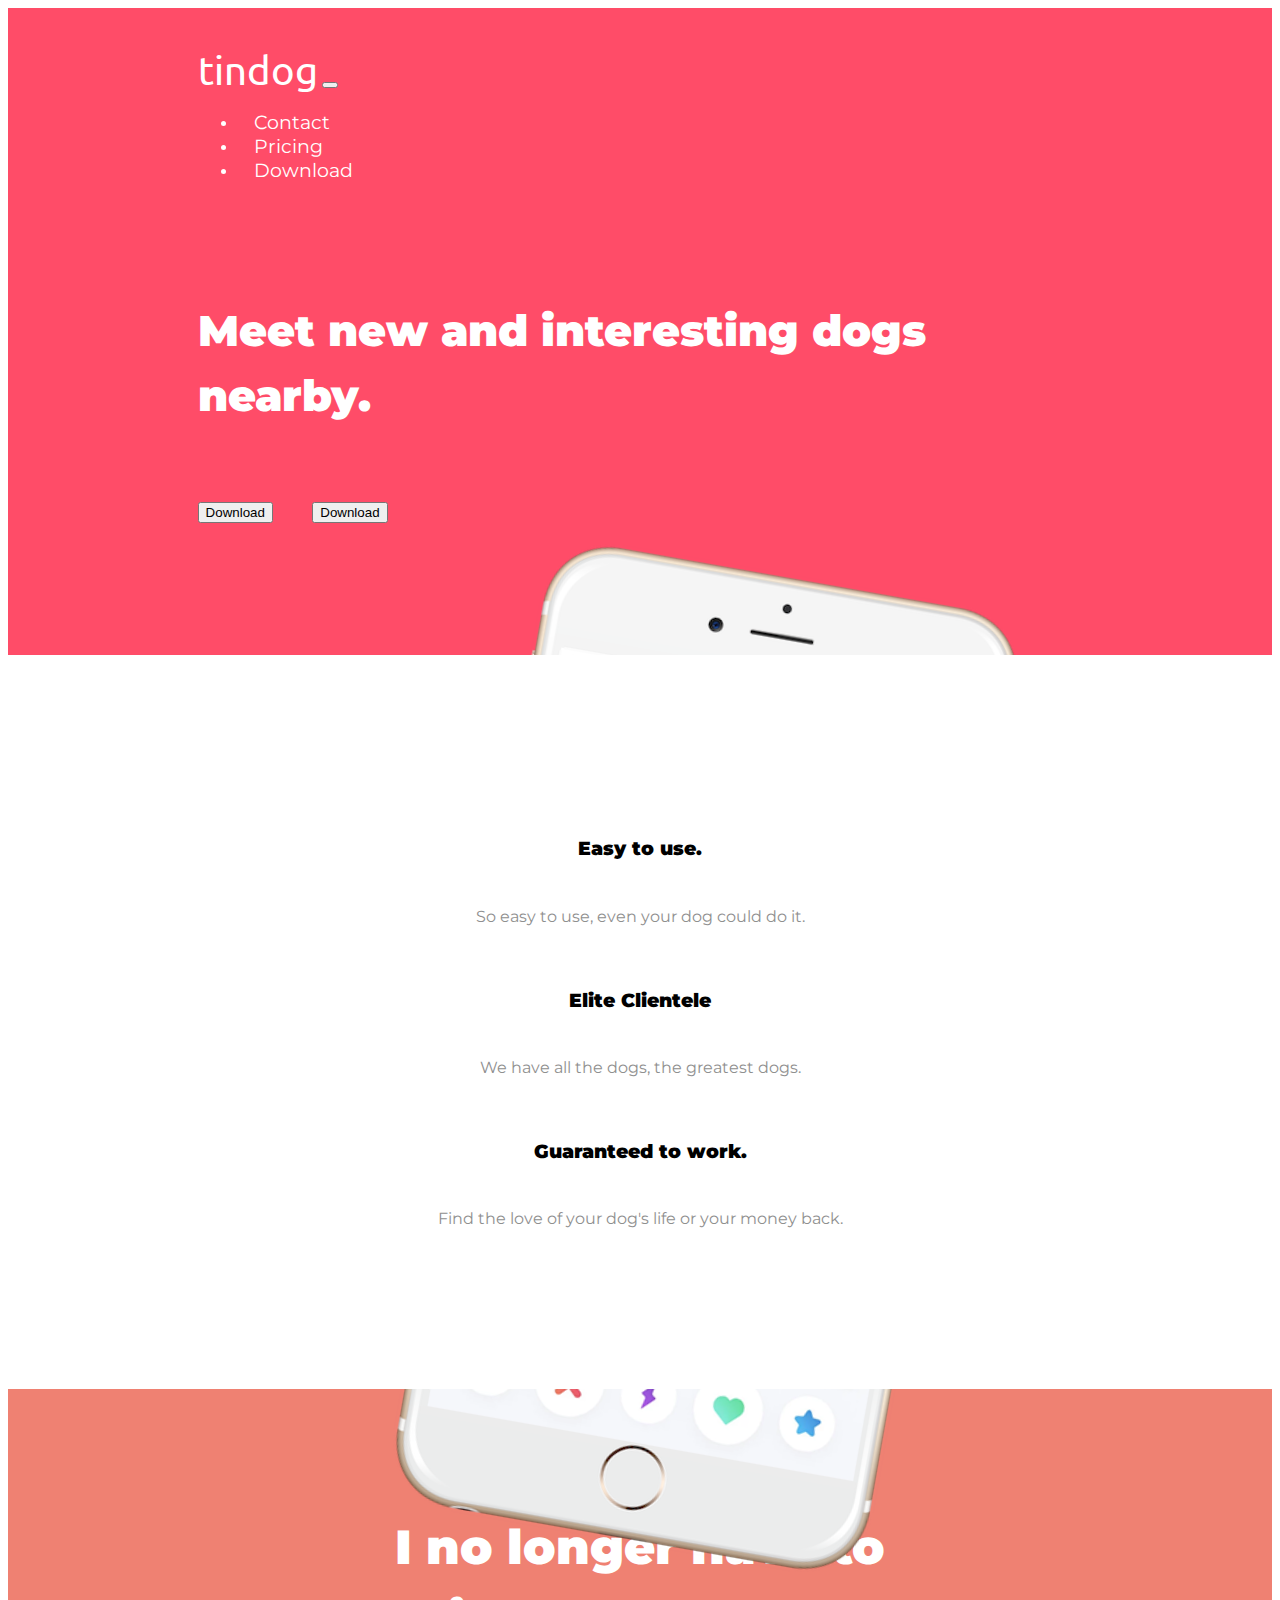
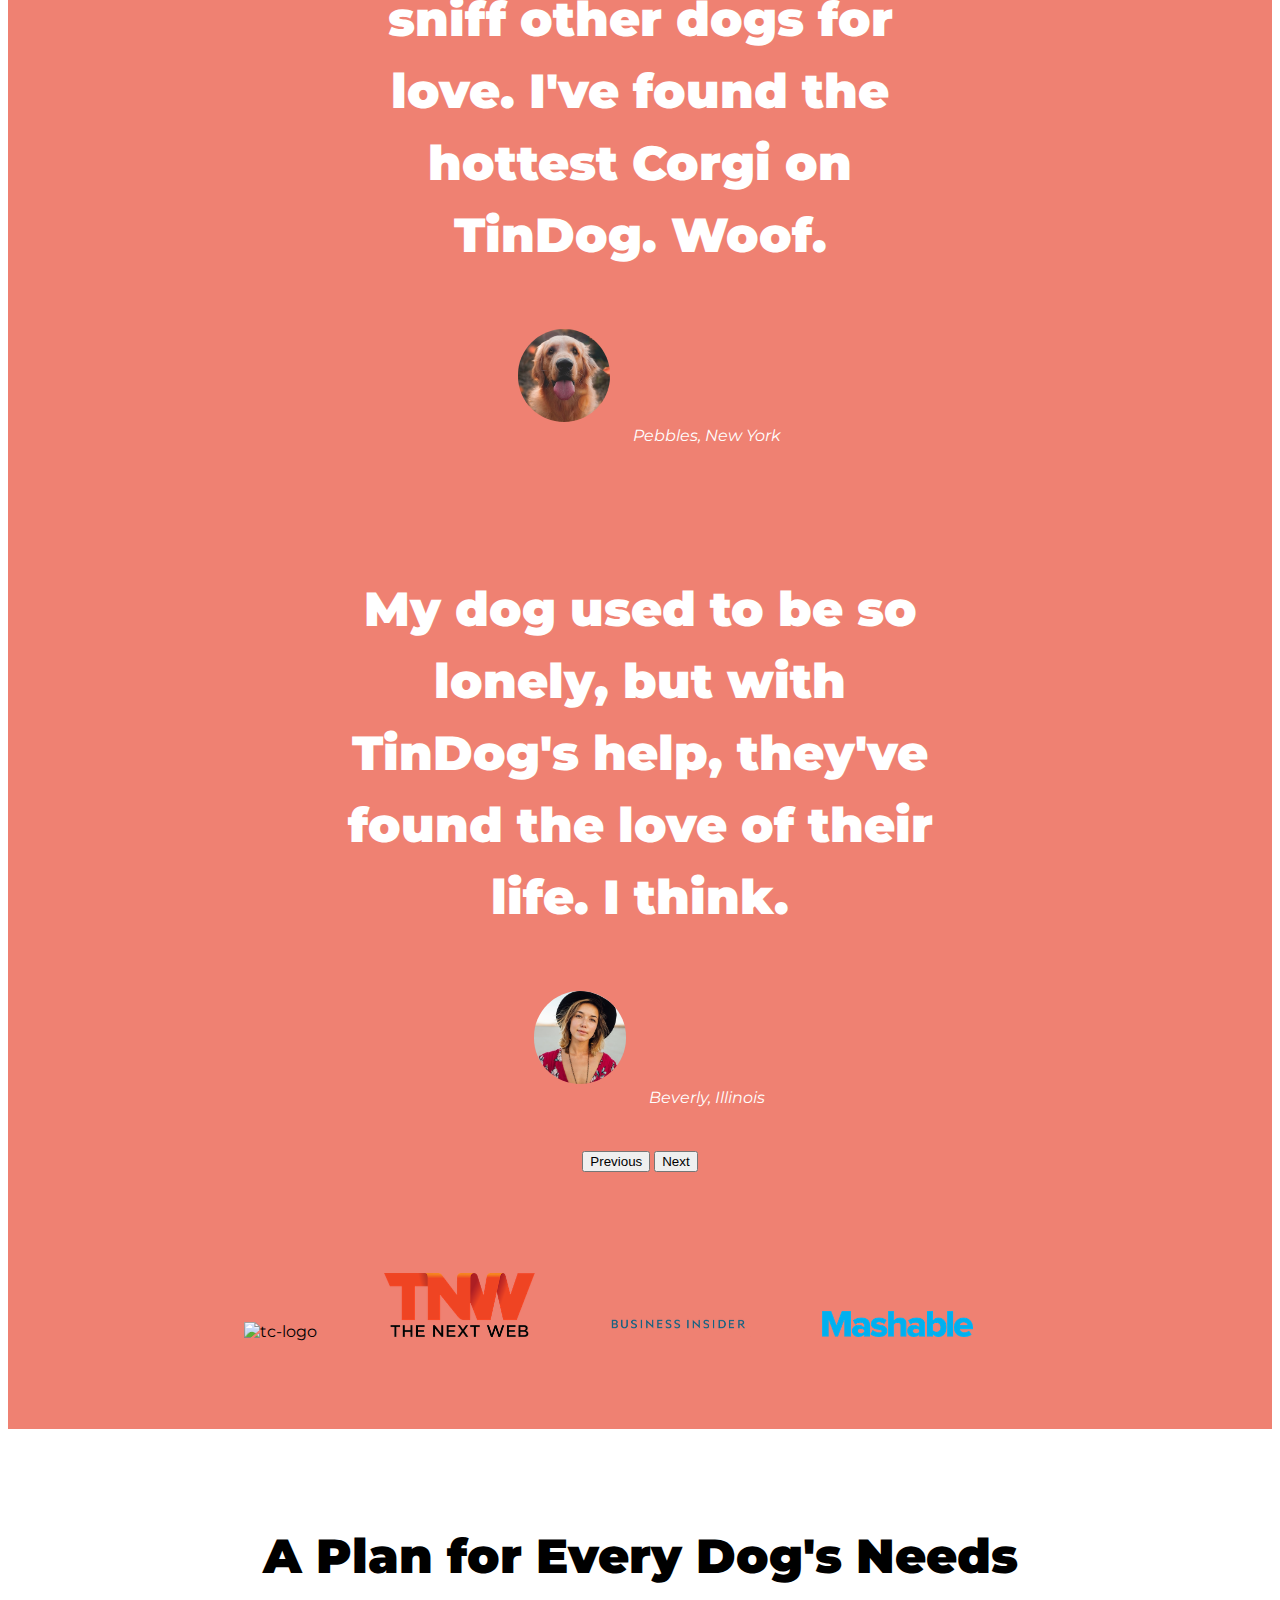
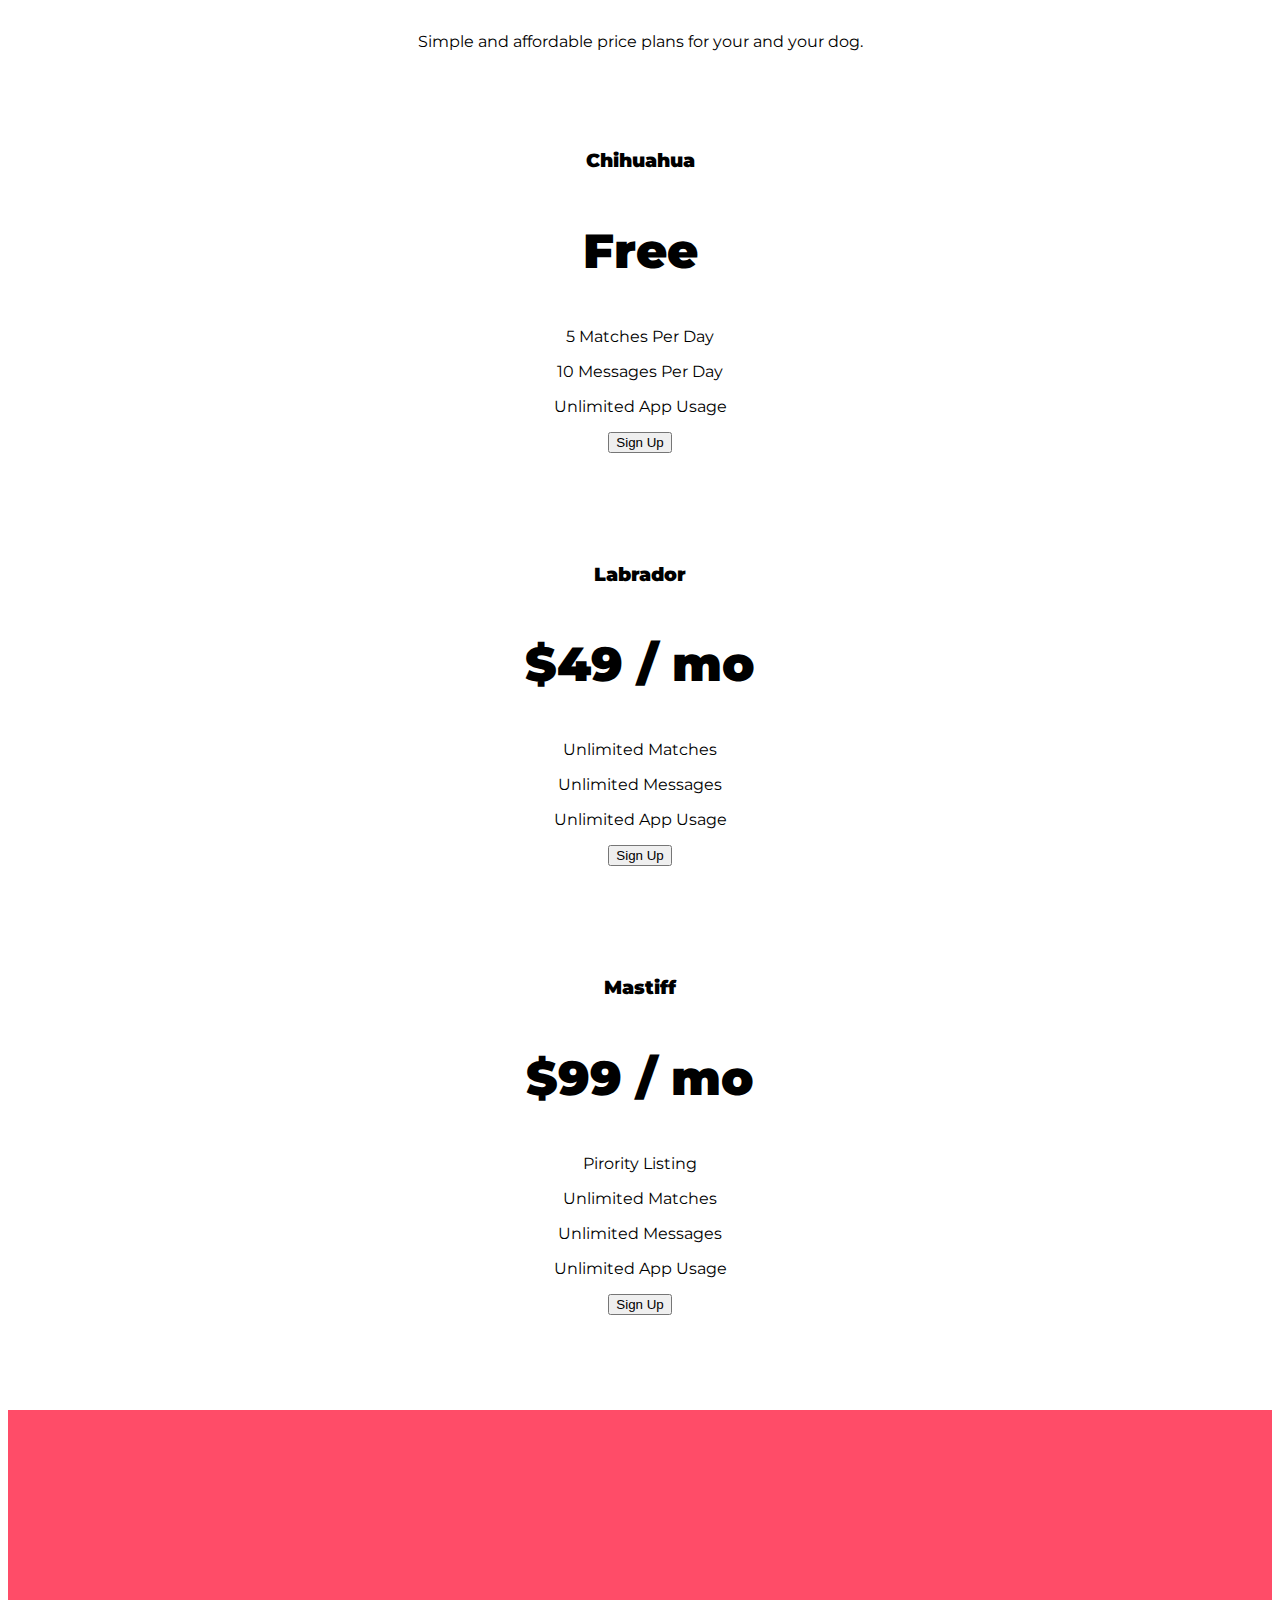
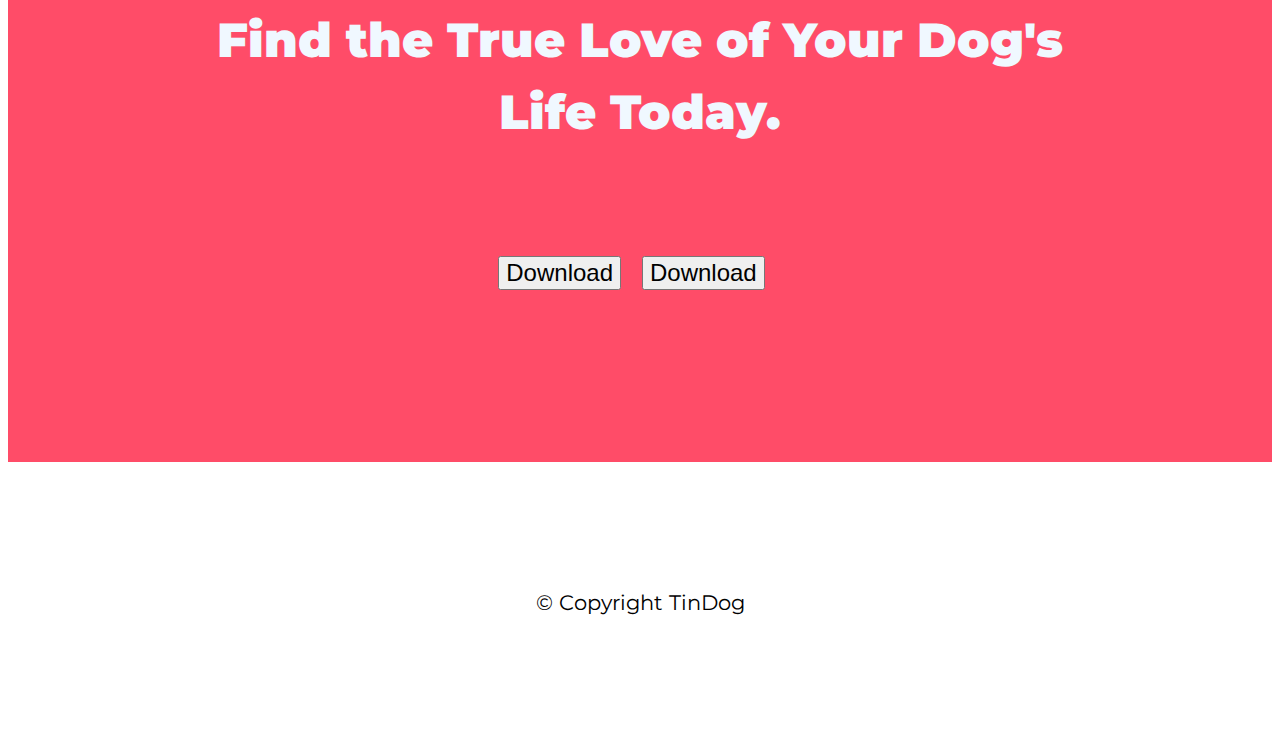
==== TinDog/index.html @ ea794e34 "uploaded two website folders" ====
<!DOCTYPE html>
<html>

<head>
  <meta charset="utf-8">
  <title>TinDog</title>
  <!-- Google fonts -->
  <link rel="preconnect" href="https://fonts.googleapis.com">
  <link rel="preconnect" href="https://fonts.gstatic.com" crossorigin>
  <link href="https://fonts.googleapis.com/css2?family=Montserrat:wght@100;400;900&display=swap" rel="stylesheet">
  <link href="https://fonts.googleapis.com/css2?family=Ubuntu&display=swap" rel="stylesheet">

  <!-- FontAwesome -->
  <script defer src="https://use.fontawesome.com/releases/v5.15.4/js/all.js"
    integrity="sha384-rOA1PnstxnOBLzCLMcre8ybwbTmemjzdNlILg8O7z1lUkLXozs4DHonlDtnE7fpc"
    crossorigin="anonymous"></script>

  <!-- Bootstrap CSS -->
  <link href="https://cdn.jsdelivr.net/npm/bootstrap@5.2.1/dist/css/bootstrap.min.css" rel="stylesheet"
    integrity="sha384-iYQeCzEYFbKjA/T2uDLTpkwGzCiq6soy8tYaI1GyVh/UjpbCx/TYkiZhlZB6+fzT" crossorigin="anonymous">

  <!--Self CSS  -->
  <link rel="stylesheet" href="css/styles.css">

</head>

<body>

  <section id="title" class="coloured-section">

    <div class="container-fluid">

      <!-- Nav Bar -->
      <nav class="navbar navbar-expand-lg navbar-dark ">
        <a class="navbar-brand">tindog</a>
        <button class="navbar-toggler " type="button" data-bs-toggle="collapse" data-bs-target="#navbarToggler1"
          aria-controls="navbarTogglerDemo01" aria-expanded="false" aria-label="Toggle navigation">
          <span class="navbar-toggler-icon"></span>
        </button>
        <div class="collapse navbar-collapse" id="navbarToggler1">
          <ul class="navbar-nav ms-auto">
            <li class="nav-item"><a class="nav-link ">Contact</a></li>
            <li class="nav-item"><a class="nav-link">Pricing</a></li>
            <li class="nav-item"><a class="nav-link">Download</a></li>
          </ul>
        </div>
      </nav>



      <!-- Title -->
      <div class="row">
        <div class="title-txt col-lg-6">
          <h1 class="title-txt">Meet new and interesting dogs nearby.</h1>
          <button class="btn btn-dark btn-lg download-btn effect" type="button"><i class="fab fa-apple"></i> Download</button>
          <button class="btn btn-outline-light btn-lg download-btn effect" type="button"><i class="fab fa-google-play"></i>
            Download</button>
        </div>
        <div class="title-div col-lg-6">
          <img class="title-img effect" src="images/iphone6.png" alt="iphone-mockup">
        </div>
      </div>
    </div>

  </section>


  <!-- Features -->

  <section id="features" class="white-section">
    <div class="container-fluid">
      <div class="row ft-bx">
        <div class="col-lg-4 blocks">
          <i class="fas fa-check-circle fa-4x icon"></i>
          <h3> Easy to use.</h3>
          <p>So easy to use, even your dog could do it.</p>
        </div>

        <div class="col-lg-4 blocks">
          <i class="fas fa-bullseye fa-4x icon"></i>
          <h3> Elite Clientele</h3>
          <p>We have all the dogs, the greatest dogs.</p>
        </div>

        <div class="col-lg-4 blocks">
          <i class="fas fa-heart icon fa-4x"></i>
          <h3> Guaranteed to work.</h3>
          <p>Find the love of your dog's life or your money back.</p>
        </div>

      </div>

    </div>

  </section>


  <!-- Testimonials -->

  <section id="testimonials">
    <div class="container-fluid">
      <div id="testimonialSlide" class="carousel slide" data-bs-ride="carousel" data-bs-interval="2400"
        data-bs-pause="hover">
        <div class="carousel-inner">
          <div class="carousel-item active">
            <h2>I no longer have to sniff other dogs for love. I've found the hottest Corgi on TinDog. Woof.</h2>
            <img src="images/dog-img.jpg" alt="dog-profile">
            <em>Pebbles, New York</em>
          </div>
          <div class="carousel-item">
            <h2 class="testimonial-text">My dog used to be so lonely, but with TinDog's help, they've found the love of
              their life. I think.</h2>
            <img class="testimonial-image" src="images/lady-img.jpg" alt="lady-profile">
            <em>Beverly, Illinois</em>
          </div>
        </div>
        <button class="carousel-control-prev" type="button" data-bs-target="#testimonialSlide" data-bs-slide="prev">
          <span class="carousel-control-prev-icon" aria-hidden="true"></span>
          <span class="visually-hidden">Previous</span>
        </button>
        <button class="carousel-control-next" type="button" data-bs-target="#testimonialSlide" data-bs-slide="next">
          <span class="carousel-control-next-icon" aria-hidden="true"></span>
          <span class="visually-hidden">Next</span>
        </button>
      </div>
    </div>



  </section>


  <!-- Press -->

  <section id="press">
    <img src="images/techcrunch.png" alt="tc-logo">
    <img src="images/tnw.png" alt="tnw-logo">
    <img src="images/bizinsider.png" alt="biz-insider-logo">
    <img src="images/mashable.png" alt="mashable-logo">

  </section>


  <!-- Pricing -->

  <section id="pricing" class="white-section">

    <h2>A Plan for Every Dog's Needs</h2>
    <p>Simple and affordable price plans for your and your dog.</p>

      <div class="row">
        <div class="pricing-col col-lg-4 col-md-6">

          <div class="card text-center ">
            <div class="card-header">
              <h3>Chihuahua</h3>
            </div>
            <div class="card-body">
              <h2>Free</h2>
              <p>5 Matches Per Day</p>
              <p>10 Messages Per Day</p>
              <p>Unlimited App Usage</p>
              <div class="d-grid">
                <button type="button" class="btn btn-lg btn-block btn-outline-dark">Sign Up</button>
              </div>
            </div>
          </div>
        </div>
        <div class="pricing-col col-lg-4 col-md-6">
          <div class="card text-center">
            <div class="card-header">
              <h3>Labrador</h3>
            </div>
            <div class="card-body">
              <h2>$49 / mo</h2>
              <p>Unlimited Matches</p>
              <p>Unlimited Messages</p>
              <p>Unlimited App Usage</p>
              <div class="d-grid">

                <button type="button" class="btn btn-lg btn-dark">Sign Up</button>
              </div>
            </div>
          </div>
        </div>
        <div class="pricing-col col-lg-4 col-md-12">

          <div class="card text-center">
            <div class="card-header">
              <h3>Mastiff</h3>
            </div>
            <div class="card-body">
              <h2>$99 / mo</h2>
              <p>Pirority Listing</p>
              <p>Unlimited Matches</p>
              <p>Unlimited Messages</p>
              <p>Unlimited App Usage</p>
              <div class="d-grid">

                <button type="button"  class="btn btn-lg btn-dark">Sign Up</button>
              </div>
            </div>
          </div>
        </div>
      </div>
    

  </section>


  <!-- Call to Action -->

  <section id="cta" class="coloured-section">

      <div class="cta-container">

        <h3>Find the True Love of Your Dog's Life Today.</h3>
        <button class="btn btn-dark btn-lg download-btn effect" type="button"><i class="fab fa-apple"></i> Download</button>
        <button class="btn btn-light btn-lg download-btn effect" type="button"><i class="fab fa-google-play"></i>
          Download</button>
      </div>

  </section>


  <!-- Footer -->

  <footer id="footer">

    <div class="icons">
      <i class="effect fab fa-brands fa-facebook fa-2x"></i>
      <i class="effect fab fa-brands fa-twitter fa-2x"></i>
      <i class="effect fab fa-brands fa-instagram fa-2x"></i>
      <i class="effect fab fa-brands fa-linkedin fa-2x"></i>
    </div>

    <p>© Copyright TinDog</p>

  </footer>


  <script src="https://cdn.jsdelivr.net/npm/bootstrap@5.2.1/dist/js/bootstrap.bundle.min.js"
    integrity="sha384-u1OknCvxWvY5kfmNBILK2hRnQC3Pr17a+RTT6rIHI7NnikvbZlHgTPOOmMi466C8"
    crossorigin="anonymous"></script>
</body>

</html>
---- TinDog/css/styles.css ----
body{
    font-family: "Montserrat",sans-serif;
}
h1,h2,h3,h4,h5,h6{
    font-weight: 900;
    line-height: 1.5;
}




.row{
    margin-top:3%;
    
}
.container-fluid{
    padding:3% 15% 7%;
}
h1{
    /* Montserrat has 3 different weights : 100 , 400 , 900 */
    
    font-size:2.7rem;
    color:white;
}


/* Navigation Bar */

.navbar{
    padding-bottom: 4.5rem;
}


.navbar-brand{
    font-family: "Ubuntu";
    font-size:2.5rem;

}

.nav-item{
    padding:0 1rem;
}
.nav-link{
    font-size:1.2rem;
}

/* title  */

.title.txt{
    padding: 7% 0 3% 0;
}
/* #title .row.title-img{
    text-align: center;
} */

/* Download Button */

.download-btn{
    margin: 5% 4% 5% 0;
}

/* title-image */
.title-div{
    position:relative;
    /* padding-bottom: 3%; */
}
.title-img{
    width: 55%;
    transform: rotate(10deg);
    position:absolute;
    right:15%;
    top:0%;
}
.title-img:hover{
    /* transform: rotate(0deg);
    transform: scale(1.5); */
    width:40%;
}

/* Section Features */

#features{
    padding:5% 0;
    position:relative;
    /* z-index:0; */
}
.ft-bx{
    font-size:1rem;
    text-align:center;

}

.ft-bx > .blocks{
    padding:1%;
}
.blocks>*{
    margin:5% 0;
}

.ft-bx>.blocks>.icon{
    /* color:#ff4c68; */
    color:#ef8172;
    transition: all 0.4s ease-in-out;
}
.ft-bx>.blocks>.icon:hover{
    color:#ff4c68;
}
.blocks p{
    color:#8f8f8f;
    margin:0 10%;
}

/* Testimonials Section */

#testimonials{
    text-align: center;
    color:#fff;
    background-color: #ef8172;

}
#testimonials h2{
    font-size: 3rem;
}

#testimonials img{
    width:15%;
    border-radius: 100%;
    margin:3%;
}
.carousel-item{
    padding:5% 15%;
}

/* Press Section */
#press{
    background-color: #ef8172;
    text-align: center;
    /* border: solid 1px black; */
    padding:1% 0  7%;
}
#press *{
    width:12%;
    margin:0 5% 0 0;
    transition: all 0.3s ease-in-out;
}
#press *:hover{
    transform: scale(1.4);
}

h2{
    font-size: 3rem;
}

/* Pricing Secition */

#pricing {
    padding:4% 6%;
    text-align:center;
}
#pricing .card{
    transition: all 0.4s ease-in-out;
}
#pricing .card:hover{
    transform: scale(1.1);
    box-shadow: 0 10px 8px 0 rgba(0, 0, 0, 0.2), 0 6px 20px 0 rgba(0, 0, 0, 0.19);
}

.pricing-col{
    padding:4% 2%;
}

@media (max-width :1002px) {
    #title{
        text-align:center;
    }
    .title-img{
        position: static;
        transform: rotate(0deg);
        pointer-events: none;
    
    }
    .title-img:hover{
        /* transform: rotate(0deg); */
        /* transform: scale(1.5); */
        /* width:40%; */
    }
    }
#cta{
    text-align: center;
    padding:2%;
}
.cta-container{
    padding:10%;
    margin:auto;
    width:70%;
}
#cta button{
    font-size: 1.5rem;
    font-weight: 400;
}
#cta .download-btn{
    margin:7% 2% 3% 0;
}
#cta h3{
    color:aliceblue;
    font-size: 3rem;
}

#footer{
    padding:7%;
    text-align: center;
}
.icons *{
    margin:0 2% 3% 0;

}
#footer p{
    font-size: 1.3rem;
}

.coloured-section{
    background-color: #ff4c68;
    color:#fff;
}
.white-section{
   background-color: #fff;
}

.effect{
    transition: all 0.4s ease-in-out;
}
.effect:hover{
    transform: scale(1.1);
    box-shadow: 0 10px 8px 0 rgba(0, 0, 0, 0.2), 0 6px 20px 0 rgba(0, 0, 0, 0.19);
}
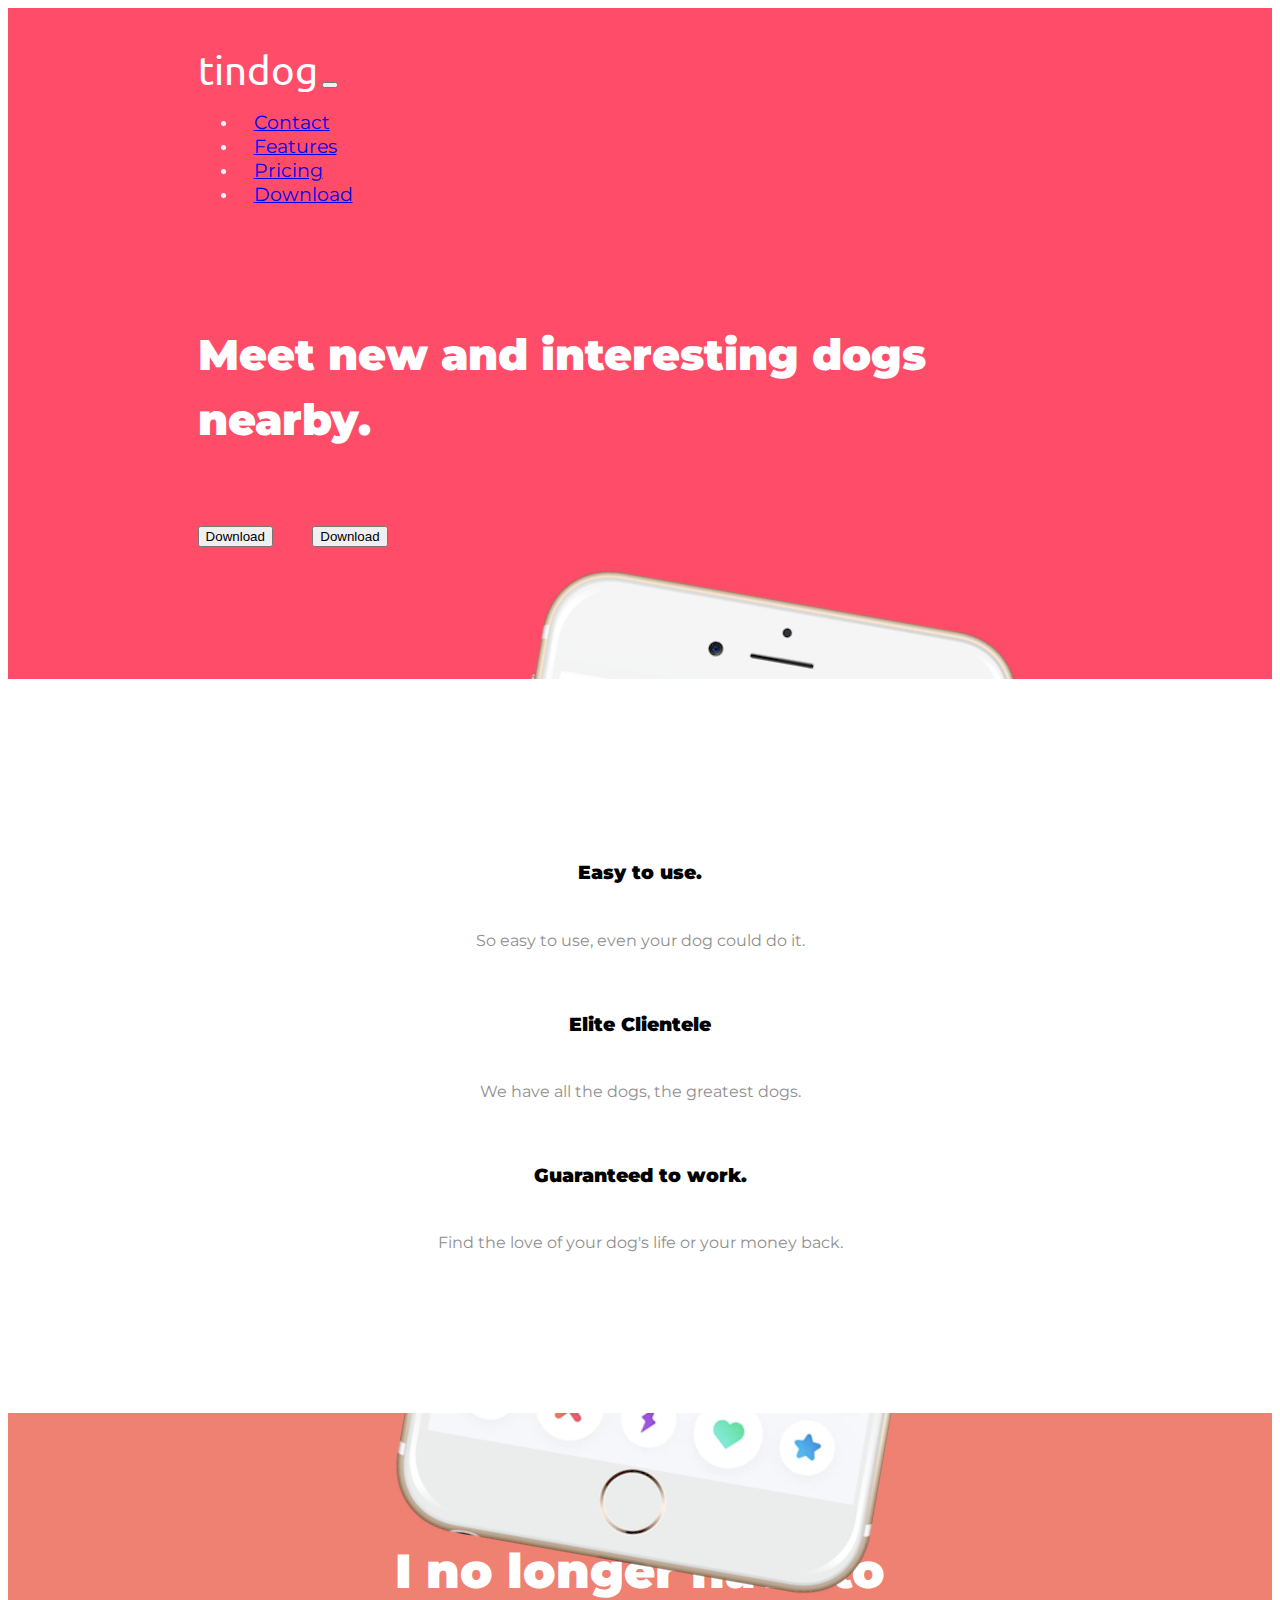
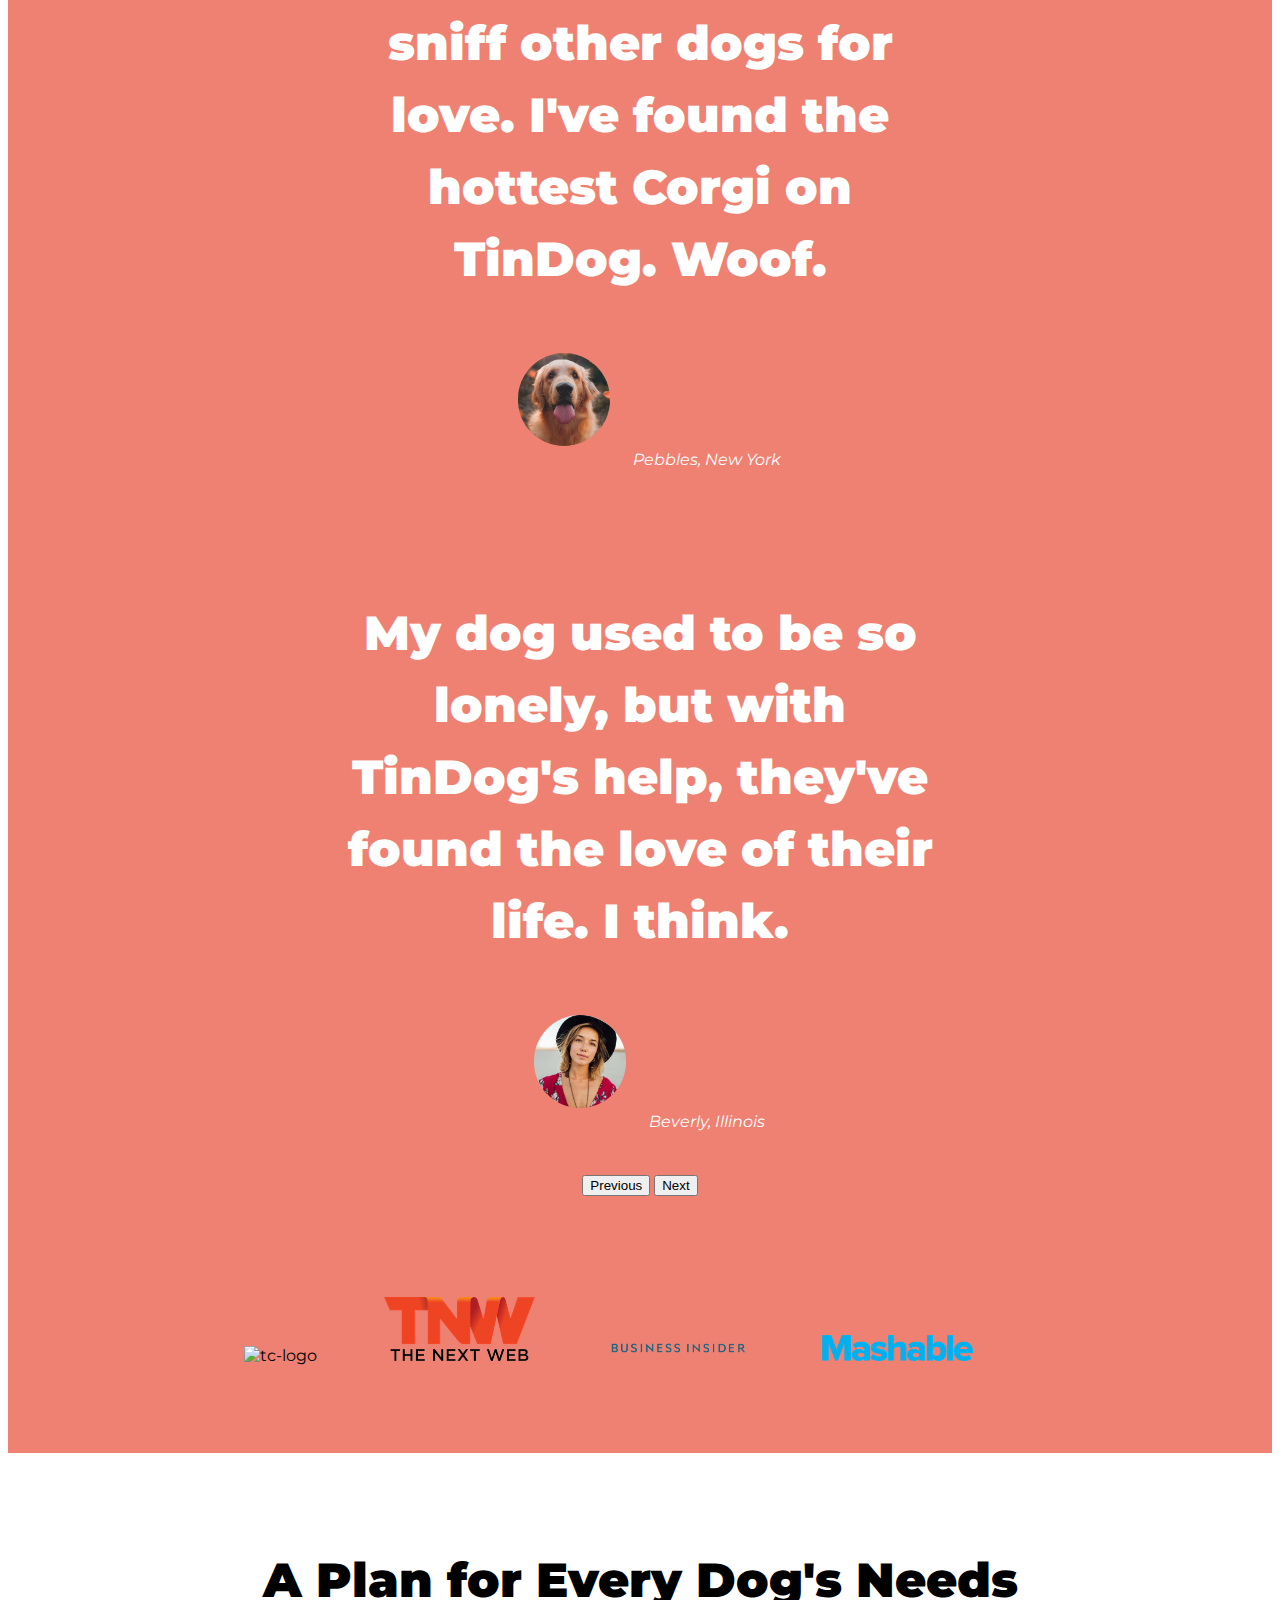
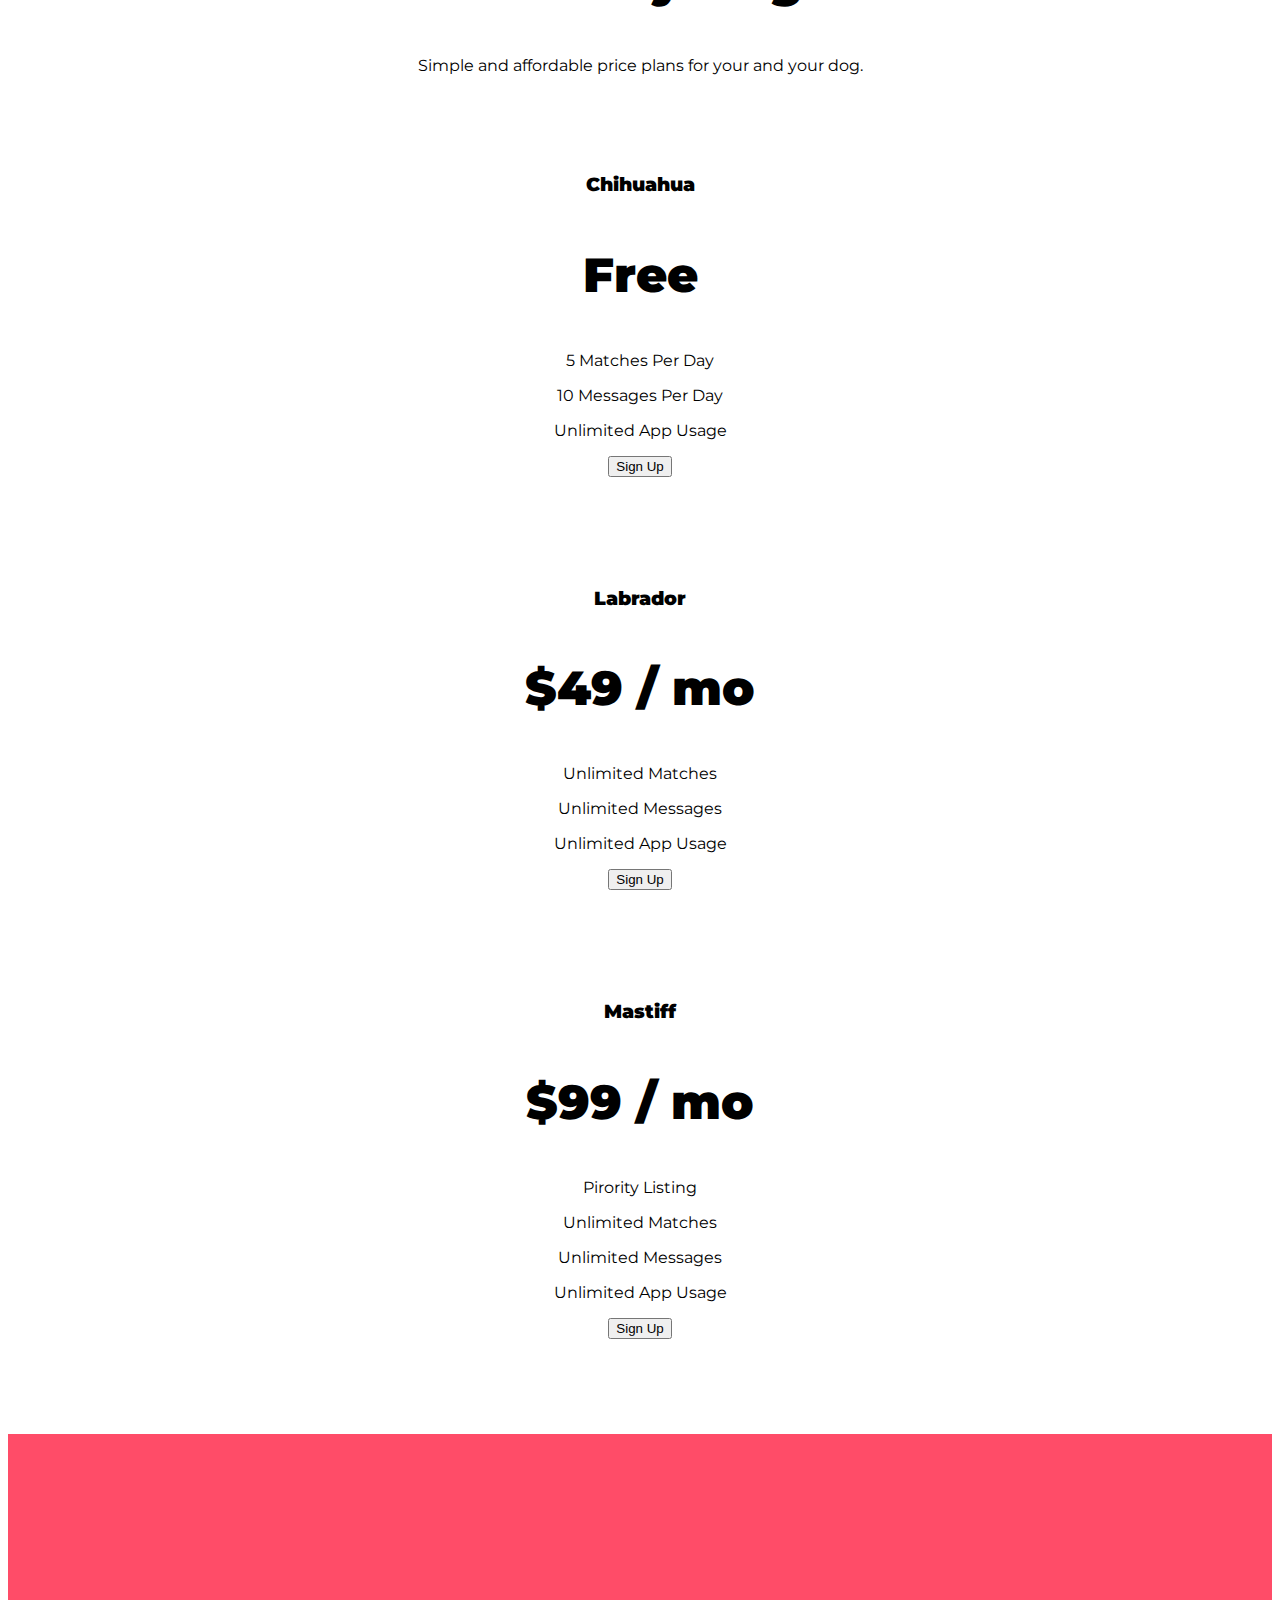
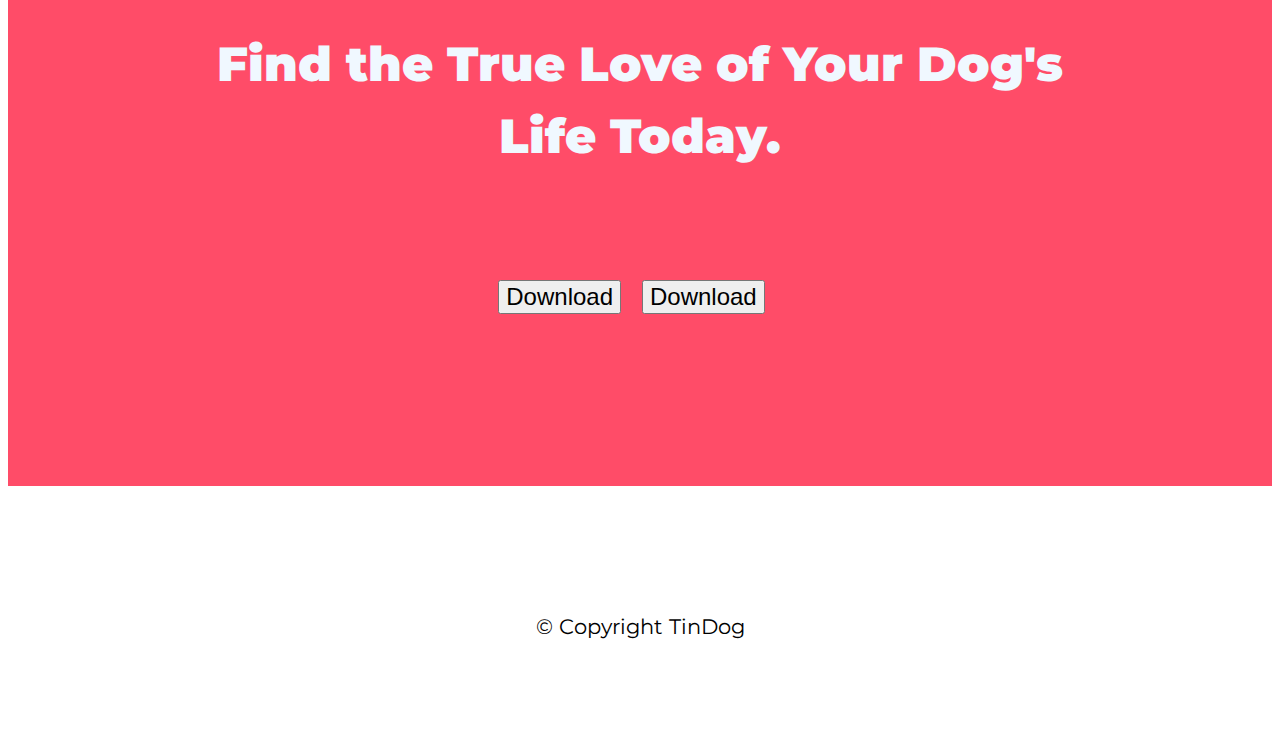
==== commit 80cc76dd: "modified index.html file" ====
--- a/TinDog/index.html
+++ b/TinDog/index.html
@@ -39,9 +39,10 @@
         </button>
         <div class="collapse navbar-collapse" id="navbarToggler1">
           <ul class="navbar-nav ms-auto">
-            <li class="nav-item"><a class="nav-link ">Contact</a></li>
-            <li class="nav-item"><a class="nav-link">Pricing</a></li>
-            <li class="nav-item"><a class="nav-link">Download</a></li>
+            <li class="nav-item"><a class="nav-link " href="#footer">Contact</a></li>
+            <li class="nav-item"><a class="nav-link " href="#features">Features</a></li>
+            <li class="nav-item"><a class="nav-link" href="#pricing">Pricing</a></li>
+            <li class="nav-item"><a class="nav-link" href="#cta">Download</a></li>
           </ul>
         </div>
       </nav>
